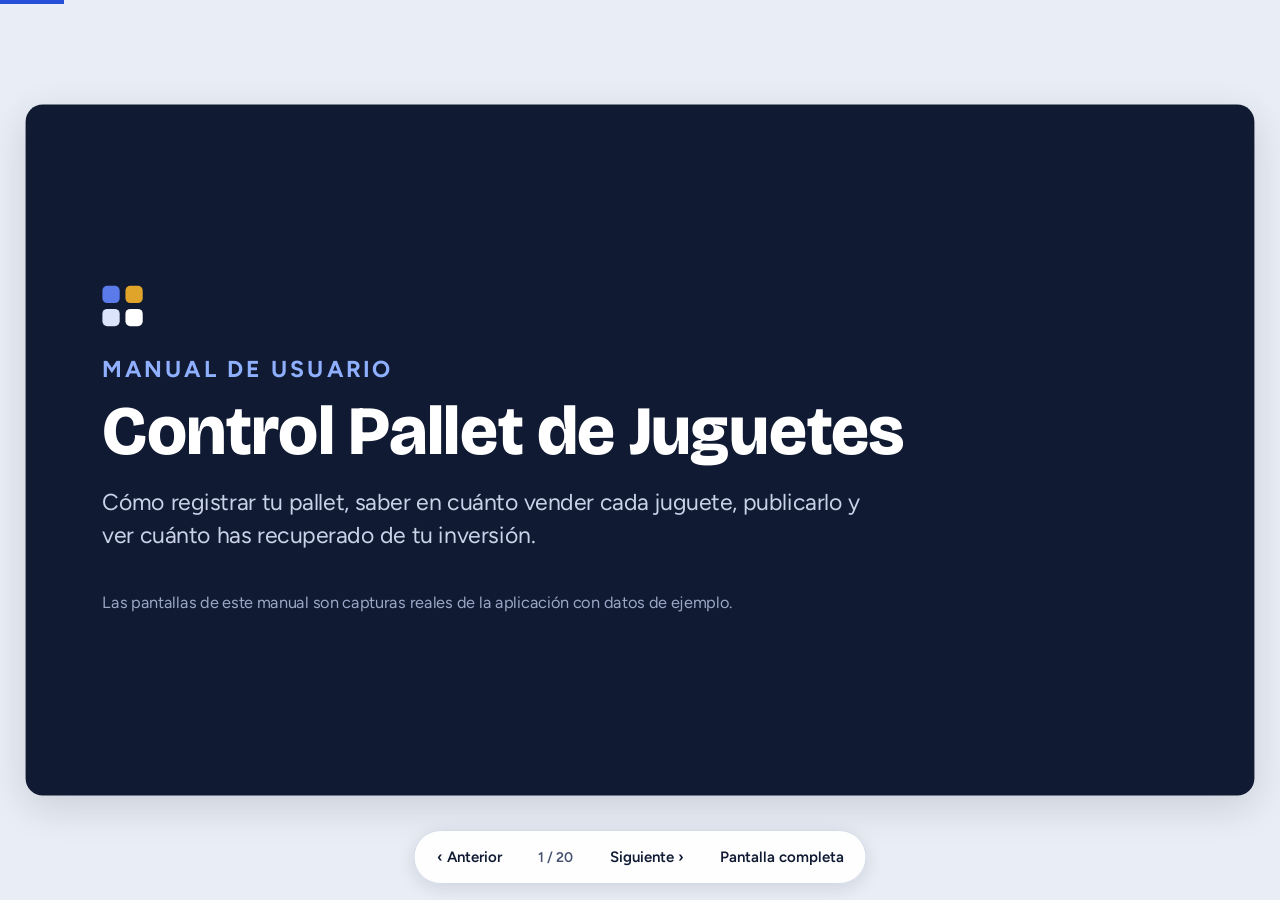
==== pallet-juguetes/docs/manual-usuario.html @ 429c1dbe "Manual de usuario en HTML (presentación con capturas reales) - docs/manual-usuario.html: 20 diaposit" ====
<!doctype html>
<html lang="es">
<head>
<meta charset="utf-8">
<meta name="viewport" content="width=device-width, initial-scale=1">
<title>Manual de usuario · Control Pallet de Juguetes</title>
<link rel="preconnect" href="https://fonts.googleapis.com">
<link rel="stylesheet" href="https://fonts.googleapis.com/css2?family=Bricolage+Grotesque:wght@600;800&family=Figtree:wght@400;500;600;700&display=swap">
<style>
:root{
  --bg:#E9EDF5; --slide:#FFFFFF; --fg:#101A33; --fg2:#45516E; --line:#D3DAE8; --soft:#F3F5F9;
  --accent:#2750D8; --accent-soft:#DCE4FB; --sun:#8A5700; --sun-soft:#FCEBC4; --good:#12754A; --good-soft:#D6EFE2;
  --bad:#B72B32; --bad-soft:#F8DADB; --ink:#101A33;
  --f-d:'Bricolage Grotesque','Segoe UI',system-ui,sans-serif; --f-b:'Figtree','Segoe UI',system-ui,sans-serif;
}
*{box-sizing:border-box}
html,body{margin:0;height:100%;background:var(--bg);color:var(--fg);font-family:var(--f-b)}
body{overflow:hidden}
.deck{position:fixed;inset:0;display:flex;align-items:center;justify-content:center}
.stage{width:1280px;height:720px;position:relative;transform-origin:center center}
.slide{position:absolute;inset:0;background:var(--slide);border-radius:18px;box-shadow:0 12px 40px rgba(16,26,51,.14);padding:56px 64px 64px;display:none;flex-direction:column;overflow:hidden}
.slide.on{display:flex}
.eyebrow{font-size:15px;font-weight:700;letter-spacing:.12em;text-transform:uppercase;color:var(--accent);margin:0 0 10px}
h1,h2,h3{font-family:var(--f-d);margin:0;letter-spacing:-.01em}
h2{font-size:44px;line-height:1.08;font-weight:800;margin-bottom:22px;max-width:1080px}
h3{font-size:22px;font-weight:600;margin-bottom:6px}
p,li{font-size:20px;line-height:1.45;color:var(--fg2);margin:0}
ul{margin:0;padding-left:22px;display:flex;flex-direction:column;gap:10px}
b,strong{color:var(--fg)}
.foot{position:absolute;left:64px;right:64px;bottom:22px;display:flex;justify-content:space-between;font-size:13px;color:#6A7590}
.split{display:grid;grid-template-columns:5fr 7fr;gap:40px;flex:1;min-height:0;align-items:center}
.split.r{grid-template-columns:6fr 6fr}
.txt{display:flex;flex-direction:column;gap:16px}
.shot{background:var(--soft);border:1px solid var(--line);border-radius:14px;overflow:hidden;height:100%;max-height:540px;display:flex;align-items:flex-start;justify-content:center}
.shot img{width:100%;height:100%;object-fit:contain;object-position:top center;display:block}
.shot.tall img{object-fit:contain}
.cards{display:grid;gap:18px}
.c2{grid-template-columns:repeat(2,minmax(0,1fr))}.c3{grid-template-columns:repeat(3,minmax(0,1fr))}.c4{grid-template-columns:repeat(4,minmax(0,1fr))}
.card{background:var(--soft);border:1px solid var(--line);border-radius:14px;padding:20px 22px;display:flex;flex-direction:column;gap:8px}
.card p{font-size:18px}
.num{width:38px;height:38px;border-radius:50%;background:var(--accent);color:#fff;font-weight:700;display:flex;align-items:center;justify-content:center;font-size:18px;flex:none}
.step{display:flex;gap:14px;align-items:flex-start}
.tag{display:inline-flex;align-items:center;font-size:15px;font-weight:700;border-radius:999px;padding:4px 12px;white-space:nowrap}
.t-ok{background:var(--good-soft);color:var(--good)}.t-warn{background:var(--sun-soft);color:var(--sun)}.t-bad{background:var(--bad-soft);color:var(--bad)}
.t-info{background:var(--accent-soft);color:var(--accent)}.t-gris{background:#E3E7EF;color:#45516E}
.tagrow{display:grid;grid-template-columns:auto 1fr;gap:10px 16px;align-items:center}
.tagrow p{font-size:17px}
.call{background:var(--sun-soft);border-radius:12px;padding:16px 20px;font-size:19px;line-height:1.45;color:#5B3A00}
.call b{color:#3D2700}
.flow{display:flex;align-items:stretch;gap:14px}
.flow .box{flex:1;border-radius:14px;padding:20px;display:flex;flex-direction:column;gap:6px}
.flow .arrow{align-self:center;font-size:30px;color:#8A94AB}
.big{font-family:var(--f-d);font-size:44px;font-weight:800;color:var(--fg);line-height:1}
.small{font-size:16px}
/* portada */
.cover{background:var(--ink);color:#fff;justify-content:center;padding:72px 80px}
.cover h1{font-size:72px;line-height:1.02;font-weight:800;max-width:900px}
.cover p{color:#C9D2E6;font-size:24px;max-width:820px}
.cover .eyebrow{color:#8FB0FF}
.logo{display:grid;grid-template-columns:repeat(2,18px);gap:6px;margin-bottom:28px}
.logo i{width:18px;height:18px;border-radius:5px;background:#5B7BEA}.logo i:nth-child(2){background:#E0A42B}.logo i:nth-child(3){background:#DCE4FB}.logo i:nth-child(4){background:#fff}
.cover .meta{margin-top:40px;font-size:17px;color:#9AA7C4}
.end{background:var(--ink);color:#fff}
.end h2{color:#fff}.end p,.end li{color:#C9D2E6}.end b{color:#fff}.end .card{background:#1B2747;border-color:#2B3654}.end .card p{color:#C9D2E6}
/* controles */
.ctl{position:fixed;bottom:16px;left:50%;transform:translateX(-50%);display:flex;gap:8px;align-items:center;background:rgba(255,255,255,.92);border:1px solid var(--line);border-radius:999px;padding:6px 8px;box-shadow:0 4px 18px rgba(16,26,51,.12);z-index:5}
.ctl button{border:0;background:transparent;font:600 15px var(--f-b);color:var(--fg);padding:8px 14px;border-radius:999px;cursor:pointer;min-height:40px}
.ctl button:hover{background:var(--accent-soft)}
.ctl span{font:600 14px var(--f-b);color:var(--fg2);min-width:64px;text-align:center}
.bar{position:fixed;left:0;top:0;height:4px;background:var(--accent);z-index:5;transition:width .2s}
@media print{
  @page{size:1280px 720px;margin:0}
  html,body{overflow:visible;background:#fff;height:auto}
  .deck{position:static;display:block}
  .stage{transform:none!important;width:1280px;height:auto}
  .slide{display:flex!important;position:relative;width:1280px;height:720px;border-radius:0;box-shadow:none;page-break-after:always;break-after:page}
  .ctl,.bar{display:none}
}
</style>
</head>
<body>
<div class="bar" id="bar"></div>
<div class="deck"><div class="stage" id="stage">

<!-- 1 Portada -->
<section class="slide cover">
  <div class="logo" aria-hidden="true"><i></i><i></i><i></i><i></i></div>
  <p class="eyebrow">Manual de usuario</p>
  <h1>Control Pallet de Juguetes</h1>
  <p style="margin-top:20px">Cómo registrar tu pallet, saber en cuánto vender cada juguete, publicarlo y ver cuánto has recuperado de tu inversión.</p>
  <p class="meta">Las pantallas de este manual son capturas reales de la aplicación con datos de ejemplo.</p>
</section>

<!-- 2 Para qué sirve -->
<section class="slide">
  <p class="eyebrow">Visión general</p>
  <h2>Una sola herramienta para todo el ciclo del pallet</h2>
  <div class="cards c4" style="margin-top:10px">
    <div class="card"><h3>1. Controla tu inversión</h3><p>Registra cuánto pagaste por el pallet y qué juguetes trae.</p></div>
    <div class="card"><h3>2. Sabe cuánto cobrar</h3><p>Al escanear un juguete te sugiere el precio de venta y el mínimo que debes aceptar.</p></div>
    <div class="card"><h3>3. Publica y vende</h3><p>Prepara el texto y las imágenes para Facebook Marketplace y WhatsApp y registra cada venta.</p></div>
    <div class="card"><h3>4. Mide lo recuperado</h3><p>Ves cuánto dinero ya llegó a tu cuenta y cuánto falta para recuperar lo invertido.</p></div>
  </div>
  <div class="call" style="margin-top:28px">Funciona en la computadora del negocio y también en el celular desde la misma red. Tus datos se guardan en esa computadora.</div>
</section>

<!-- 3 Conceptos 1 -->
<section class="slide">
  <p class="eyebrow">Conceptos clave · 1 de 2</p>
  <h2>Lo que invertiste y lo que te cuesta cada juguete</h2>
  <div class="cards c2">
    <div class="card"><h3>Inversión del pallet</h3><p>Lo que pagaste por el pallet, convertido a pesos, más gastos que no vengan incluidos (flete adicional, maniobras). Es lo que tienes que recuperar.</p></div>
    <div class="card"><h3>Valor de mercado</h3><p>En cuánto se venden juguetes iguales en tiendas: el precio en México o, si no lo tienes, el de EE. UU. convertido a pesos. Para el pallet completo, el «retail value» del manifiesto del proveedor.</p></div>
    <div class="card"><h3>Costo por pieza</h3><p>La parte de la inversión que le toca a cada juguete. Los juguetes de más valor cargan más costo.</p><p><span class="tag t-warn">Estimado</span> mientras registras · <span class="tag t-ok">Real</span> después del costeo.</p></div>
    <div class="card"><h3>Costeo</h3><p>El cálculo que reparte la inversión entre todos los juguetes del pallet. Hazlo cuando termines de registrarlos.</p></div>
  </div>
</section>

<!-- 4 Conceptos 2 -->
<section class="slide">
  <p class="eyebrow">Conceptos clave · 2 de 2</p>
  <h2>Los tres precios de cada juguete</h2>
  <div class="flow">
    <div class="box" style="background:var(--soft);border:1px solid var(--line)"><p class="small">Costo por pieza</p><span class="big">$449.59</span><p class="small">Tu parte de la inversión</p></div>
    <div class="arrow" aria-hidden="true">→</div>
    <div class="box" style="background:var(--bad-soft)"><p class="small" style="color:var(--bad)"><b style="color:var(--bad)">Precio mínimo</b></p><span class="big">$500</span><p class="small">Costo ÷ 0.90: deja al menos 10 % de margen. Lo menos que debes aceptar.</p></div>
    <div class="arrow" aria-hidden="true">→</div>
    <div class="box" style="background:var(--good-soft)"><p class="small" style="color:var(--good)"><b style="color:var(--good)">Precio sugerido</b></p><span class="big">$649</span><p class="small">Costo ÷ 0.70: deja 30 % de margen, redondeado hacia arriba a terminación 9.</p></div>
  </div>
  <div class="cards c2" style="margin-top:22px">
    <div class="card"><h3>Tu precio</h3><p>El que tú decides publicar. Si queda por debajo del mínimo, la aplicación lo marca con la etiqueta <span class="tag t-bad">Bajo el mínimo</span>.</p></div>
    <div class="card"><h3>Cobrado o recuperado</h3><p>Solo cuenta el dinero que ya llegó a tu cuenta, no las ventas apartadas ni las que están por cobrar.</p></div>
  </div>
  <p class="small" style="margin-top:14px">Ejemplo con la muñeca del pallet de muestra. Los márgenes (30 % y 10 %) se pueden cambiar en Análisis comercial › Márgenes y fiscal.</p>
</section>

<!-- 5 Recorrido -->
<section class="slide">
  <p class="eyebrow">El recorrido</p>
  <h2>Seis pasos, y la pantalla de Inicio te dice cuál sigue</h2>
  <div class="cards c3">
    <div class="card step"><span class="num">1</span><div><h3>Registra tu pallet</h3><p>Cuánto pagaste y en qué moneda.</p></div></div>
    <div class="card step"><span class="num">2</span><div><h3>Captura su valor de mercado</h3><p>Recomendado: hace confiable el precio sugerido desde el primer juguete.</p></div></div>
    <div class="card step"><span class="num">3</span><div><h3>Registra tus juguetes</h3><p>Escanea el código de barras de cada caja.</p></div></div>
    <div class="card step"><span class="num">4</span><div><h3>Calcula el costeo</h3><p>Al terminar de registrar: el costo pasa de estimado a real.</p></div></div>
    <div class="card step"><span class="num">5</span><div><h3>Publica tus juguetes</h3><p>Y registra dónde los publicaste.</p></div></div>
    <div class="card step"><span class="num">6</span><div><h3>Registra ventas y su cobro</h3><p>Así ves cuánto has recuperado.</p></div></div>
  </div>
</section>

<!-- 6 Primer ingreso -->
<section class="slide">
  <p class="eyebrow">Primer ingreso</p>
  <div class="split">
    <div class="txt">
      <h2>Crea tu usuario la primera vez</h2>
      <ul>
        <li>Abre la aplicación en el navegador de la computadora del negocio.</li>
        <li>La primera vez pide <b>tu nombre, un usuario y una contraseña</b> de al menos 8 caracteres.</li>
        <li>Ese usuario protege tu información financiera. Las siguientes veces solo entras con él.</li>
      </ul>
    </div>
    <div class="shot"><img src="[data-uri]" alt="Pantalla para crear el usuario la primera vez"></div>
  </div>
</section>

<!-- 7 Inicio -->
<section class="slide">
  <p class="eyebrow">Pantalla de Inicio</p>
  <h2>La guía paso a paso te lleva de la mano</h2>
  <div class="split r" style="grid-template-columns:4fr 8fr">
    <div class="txt">
      <ul>
        <li>El recuadro azul muestra el <b>siguiente paso</b> y un botón que te lleva a la pantalla correcta.</li>
        <li>Cada paso terminado se marca con una palomita.</li>
        <li>Arriba a la derecha: <b>Escanear juguete</b>, <b>+ Gasto</b> y <b>+ Venta</b> para lo más frecuente.</li>
      </ul>
    </div>
    <div class="shot"><img src="[data-uri]" alt="Inicio con la guía paso a paso"></div>
  </div>
</section>

<!-- 8 Pallet -->
<section class="slide">
  <p class="eyebrow">Paso 1 y 2 · Registrar el pallet</p>
  <div class="split">
    <div class="txt">
      <h2>Registra lo que pagaste</h2>
      <ul>
        <li>Análisis comercial › <b>Pallets y costos</b> › <b>+ Pallet</b>.</li>
        <li><b>Costo de compra</b> y <b>moneda</b>. Si es en dólares, usa el tipo de cambio del día. Ya incluye la importación: no la sumes de nuevo.</li>
        <li><b>Valor de mercado estimado</b>: el «retail value» del manifiesto. Es opcional, pero mejora el precio sugerido.</li>
      </ul>
      <p class="small">Ejemplo: US$300 × 18.4677 = <b>$5,540.31</b> de inversión.</p>
    </div>
    <div class="shot"><img src="[data-uri]" alt="Formulario Nuevo pallet"></div>
  </div>
</section>

<!-- 9 Escanear -->
<section class="slide">
  <p class="eyebrow">Paso 3 · Registrar juguetes</p>
  <div class="split">
    <div class="txt">
      <h2>Escanea el código de barras</h2>
      <ul>
        <li>Inventario › <b>Escanear código</b> (con lector o escribiendo el código y Enter).</li>
        <li>La aplicación consulta <b>UPCitemdb</b> y llena nombre, marca, características, fotos y precios de referencia de EE. UU.</li>
        <li>Te sugiere el <b>precio de venta</b> y el <b>mínimo</b>. Revisa los datos y guarda.</li>
      </ul>
      <div class="call small">El plan gratuito de UPCitemdb permite <b>100 consultas por día</b> y sus precios son de tiendas de EE. UU.: si conoces el precio en México, captúralo.</div>
    </div>
    <div class="shot"><img src="[data-uri]" alt="Alta de juguete con resultado del código de barras"></div>
  </div>
</section>

<!-- 10 Inventario -->
<section class="slide">
  <p class="eyebrow">Inventario</p>
  <h2>Cada juguete en una tarjeta, con sus etiquetas</h2>
  <div class="split r" style="grid-template-columns:8fr 4fr;align-items:start">
    <div class="shot" style="max-height:500px"><img src="[data-uri]" alt="Inventario en tarjetas con etiquetas"></div>
    <div class="txt">
      <p class="small">Un clic en una etiqueta de la fila «Filtrar por etiqueta» muestra solo esos juguetes.</p>
      <div class="tagrow">
        <span class="tag t-ok">Disponible</span><p>Tiene piezas para vender.</p>
        <span class="tag t-gris">Agotado</span><p>Ya no quedan piezas.</p>
        <span class="tag t-warn">Apartado</span><p>Piezas apartadas sin entregar.</p>
        <span class="tag t-info">En Facebook</span><p>Publicado (también WhatsApp o Mercado Libre).</p>
        <span class="tag t-gris">Sin publicar</span><p>Aún no lo anuncias.</p>
        <span class="tag t-warn">Sin foto</span><p>Agrega una foto.</p>
        <span class="tag t-warn">Sin precio</span><p>Captura tu precio.</p>
        <span class="tag t-bad">Bajo el mínimo</span><p>Perderías dinero.</p>
      </div>
    </div>
  </div>
</section>

<!-- 11 Ficha -->
<section class="slide">
  <p class="eyebrow">Ficha del juguete</p>
  <div class="split">
    <div class="txt">
      <h2>Todo lo de un juguete en un solo lugar</h2>
      <ul>
        <li>Clic en la <b>foto</b> o el <b>nombre</b> de la tarjeta.</li>
        <li>Ves código, categoría, piezas disponibles, precio objetivo y mínimo.</li>
        <li><b>Lotes</b>: cuántas piezas vienen de cada pallet y en qué condición (nuevo, caja abierta, usado, dañado…).</li>
        <li>Desde aquí: <b>Preparar publicación</b>, <b>Vender</b> y <b>Editar</b>.</li>
      </ul>
    </div>
    <div class="shot"><img src="[data-uri]" alt="Ficha de un juguete"></div>
  </div>
</section>

<!-- 12 Costeo -->
<section class="slide">
  <p class="eyebrow">Paso 4 · Costeo del pallet</p>
  <h2>Reparte la inversión: el costo pasa de estimado a real</h2>
  <div class="split r" style="grid-template-columns:4fr 8fr">
    <div class="txt">
      <ul>
        <li>Pallets y costos › abre tu pallet.</li>
        <li>Método <b>Proporcional al valor comercial</b>: cada juguete carga según su valor.</li>
        <li><b>Simular</b> no guarda nada; <b>Aplicar costeo</b> guarda uno nuevo y conserva los anteriores en el historial.</li>
        <li>Después usa <b>Recalcular precios mínimos</b> en Inventario.</li>
      </ul>
    </div>
    <div class="shot"><img src="[data-uri]" alt="Costeo del pallet"></div>
  </div>
</section>

<!-- 13 Publicar -->
<section class="slide">
  <p class="eyebrow">Paso 5 · Publicar</p>
  <div class="split">
    <div class="txt">
      <h2>«Preparar publicación» hace el anuncio por ti</h2>
      <ul>
        <li>Botón <b>Publicar</b> en la tarjeta del juguete.</li>
        <li>Genera <b>título y descripción</b> para Facebook Marketplace, una <b>imagen con precio</b> y una <b>historia de WhatsApp</b>.</li>
        <li>Copia, descarga y pégalos en la app. Esas plataformas no permiten publicar desde otras aplicaciones.</li>
        <li>Al final: <b>Ya lo publiqué: registrar</b>, para que la aplicación cuide tus existencias.</li>
      </ul>
    </div>
    <div class="shot"><img src="[data-uri]" alt="Ventana Preparar publicación"></div>
  </div>
</section>

<!-- 14 Ventas -->
<section class="slide">
  <p class="eyebrow">Paso 6 · Ventas</p>
  <h2>Del mensaje a la entrega, en un tablero</h2>
  <div class="split r" style="grid-template-columns:7fr 5fr;align-items:start">
    <div class="shot" style="max-height:470px"><img src="[data-uri]" alt="Tablero de ventas"></div>
    <div class="txt">
      <div class="flow" style="gap:8px">
        <div class="box" style="background:var(--sun-soft);padding:12px"><b>Apartado</b><p class="small">El cliente lo pidió</p></div>
        <div class="box" style="background:var(--accent-soft);padding:12px"><b>Pagado</b><p class="small">Ya pagó</p></div>
        <div class="box" style="background:var(--good-soft);padding:12px"><b>Entregado</b><p class="small">Ya lo tiene</p></div>
      </div>
      <div class="call small"><b>Regla de oro:</b> una venta solo cuenta como dinero recuperado cuando registras su <b>cobro</b> con el importe que apareció en tu banca. Una captura de pantalla no demuestra que el pago llegó.</div>
      <p class="small">Usa <b>Registrar cobro</b> en cada tarjeta cuando veas el depósito.</p>
    </div>
  </div>
</section>

<!-- 15 Registrar venta -->
<section class="slide">
  <p class="eyebrow">Registrar una venta</p>
  <div class="split">
    <div class="txt">
      <h2>+ Venta: qué, dónde y en cuánto</h2>
      <ul>
        <li><b>Juguete</b> y <b>plataforma</b> donde se vendió.</li>
        <li><b>Publicación</b>: al vender, las demás publicaciones del juguete se revisan para evitar vender dos veces la misma pieza.</li>
        <li><b>Precio por pieza</b>: lo que realmente pagó el cliente.</li>
        <li><b>Estado</b>: Apartado, Pagado o Entregado. Pagado no es lo mismo que cobrado.</li>
      </ul>
    </div>
    <div class="shot"><img src="[data-uri]" alt="Formulario Nueva venta"></div>
  </div>
</section>

<!-- 16 Tu pallet en números -->
<section class="slide">
  <p class="eyebrow">Seguimiento</p>
  <h2>Tu pallet en números y el precio de cada juguete</h2>
  <div class="split r" style="grid-template-columns:8fr 4fr;align-items:start">
    <div class="shot" style="max-height:500px"><img src="[data-uri]" alt="Tu pallet en números y precio de cada juguete"></div>
    <div class="txt">
      <ul>
        <li><b>Juguetes, inversión y costo promedio</b> por pieza.</li>
        <li><b>Valor de mercado</b> y cuánto llevas registrado del manifiesto.</li>
        <li><b>Recuperado</b> y <b>ganancia</b> de tus ventas.</li>
        <li>Tabla con costo, mínimo, sugerido y tu precio de cada juguete.</li>
      </ul>
    </div>
  </div>
</section>

<!-- 17 Recuperación -->
<section class="slide">
  <p class="eyebrow">Seguimiento</p>
  <h2>¿Cómo vas recuperando tu inversión?</h2>
  <div class="split r" style="grid-template-columns:8fr 4fr;align-items:start">
    <div class="shot" style="max-height:500px"><img src="[data-uri]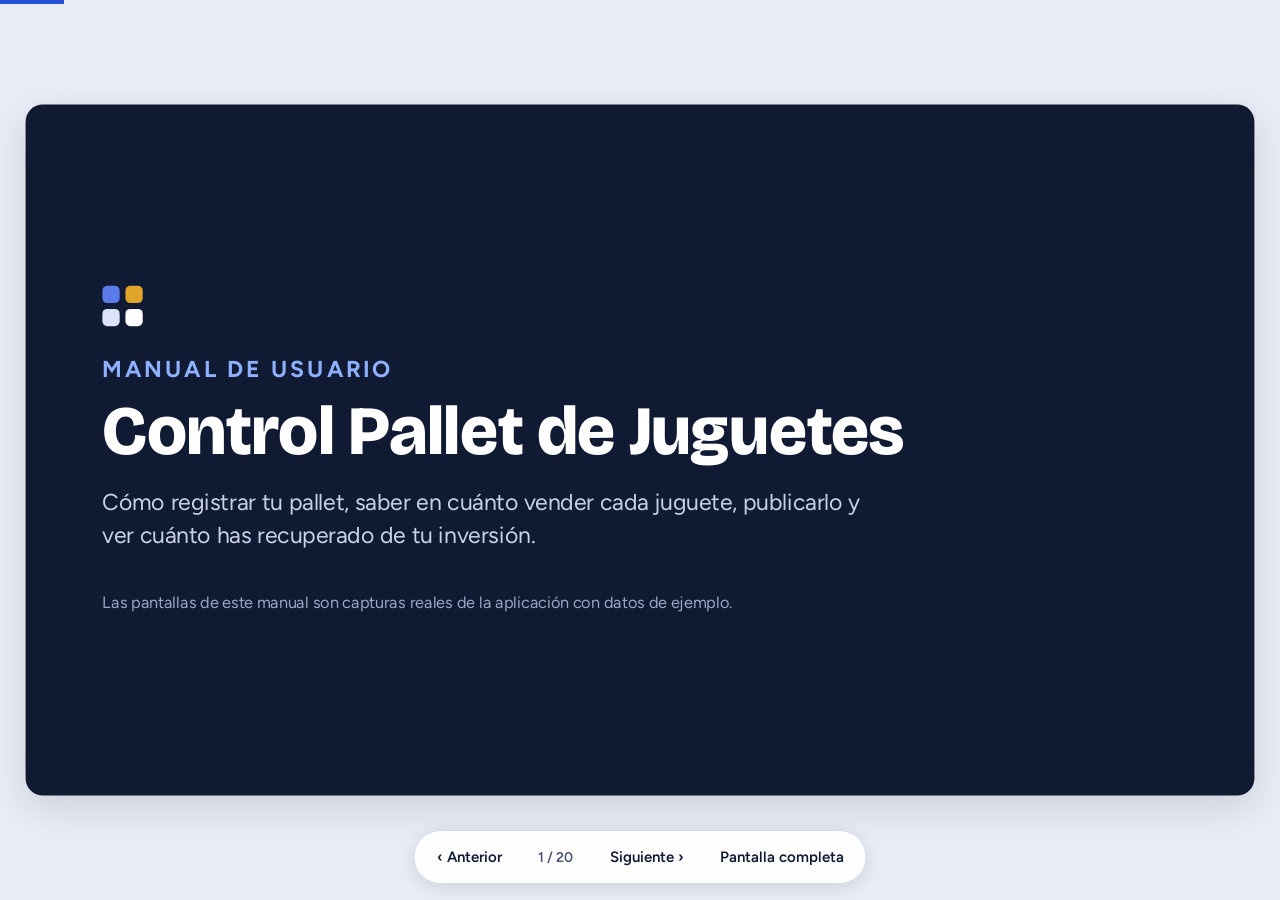
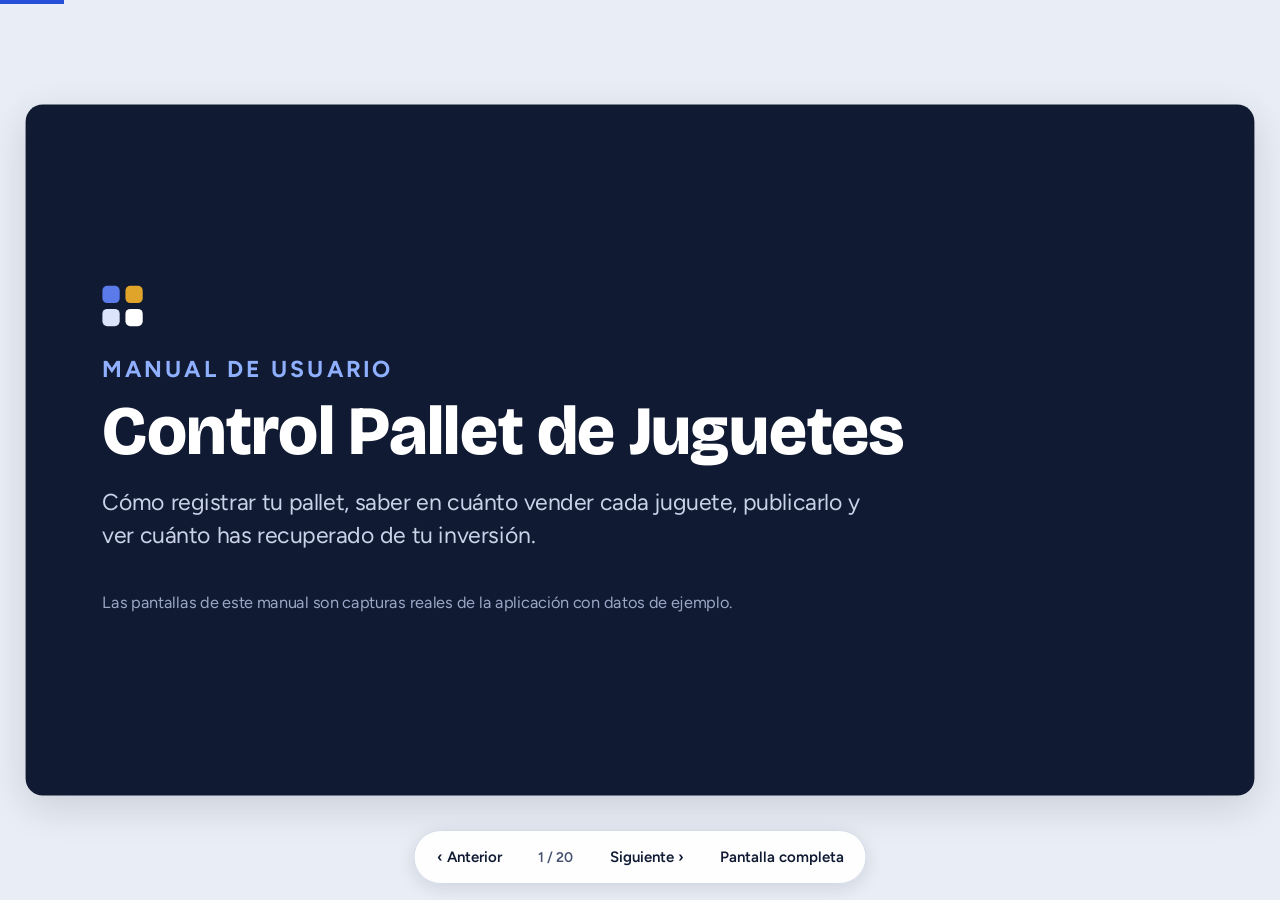
